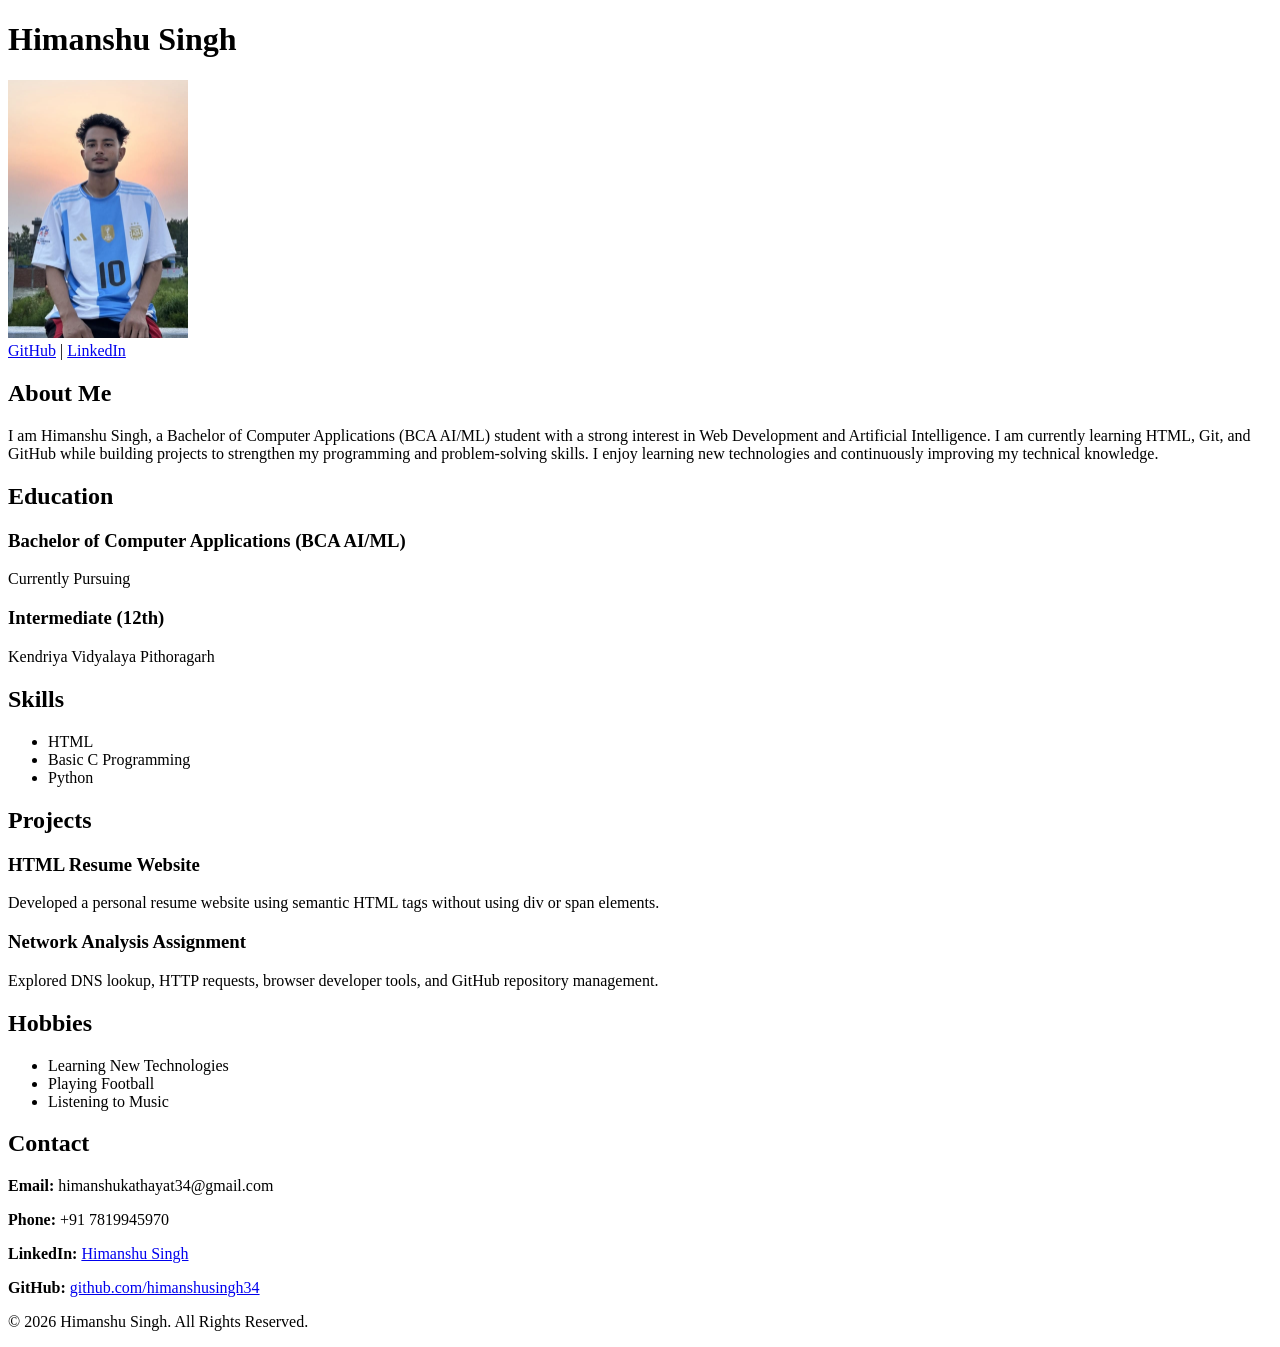
==== index.html @ 389b8f42 "Add HTML Resume" ====
<!DOCTYPE html>
<html lang="en">
<head>
    <meta charset="UTF-8">
    <meta name="viewport" content="width=device-width, initial-scale=1.0">
    <title>Himanshu Singh | Resume</title>
</head>

<body>

<header>
    <h1>Himanshu Singh</h1>

    <img src="photo.jpg" alt="Himanshu Singh" width="180">

    <nav>
        <a href="https://github.com/himanshusingh34" target="_blank">GitHub</a> |
        <a href="https://www.linkedin.com/in/himanshu-singh-a86b09400" target="_blank">LinkedIn</a>
    </nav>
</header>

<main>

<section>
    <h2>About Me</h2>

    <p>
        I am Himanshu Singh, a Bachelor of Computer Applications (BCA AI/ML)
        student with a strong interest in Web Development and Artificial
        Intelligence. I am currently learning HTML, Git, and GitHub while
        building projects to strengthen my programming and problem-solving
        skills. I enjoy learning new technologies and continuously improving
        my technical knowledge.
    </p>

</section>

<section>

    <h2>Education</h2>

    <article>
        <h3>Bachelor of Computer Applications (BCA AI/ML)</h3>
        <p>Currently Pursuing</p>
    </article>

    <article>
        <h3>Intermediate (12th)</h3>
        <p>Kendriya Vidyalaya Pithoragarh</p>
    </article>

</section>

<section>

    <h2>Skills</h2>

    <ul>
        <li>HTML</li>
        <li>Basic C Programming</li>
        <li>Python</li>

    </ul>

</section>

<section>

    <h2>Projects</h2>

    <article>
        <h3>HTML Resume Website</h3>

        <p>
            Developed a personal resume website using semantic HTML tags
            without using div or span elements.
        </p>

    </article>

    <article>
        <h3>Network Analysis Assignment</h3>

        <p>
            Explored DNS lookup, HTTP requests, browser developer tools,
            and GitHub repository management.
        </p>

    </article>

</section>

<section>

    <h2>Hobbies</h2>

    <ul>
        <li>Learning New Technologies</li>
        <li>Playing Football</li>
        <li>Listening to Music</li>
    </ul>

</section>

<section>

    <h2>Contact</h2>

    <p><strong>Email:</strong> himanshukathayat34@gmail.com</p>

    <p><strong>Phone:</strong> +91 7819945970</p>

    <p><strong>LinkedIn:</strong>
        <a href="https://www.linkedin.com/in/himanshu-singh-a86b09400" target="_blank">
            Himanshu Singh
        </a>
    </p>

    <p><strong>GitHub:</strong>
        <a href="https://github.com/himanshusingh34" target="_blank">
            github.com/himanshusingh34
        </a>
    </p>

</section>

</main>

<footer>

    <p>&copy; 2026 Himanshu Singh. All Rights Reserved.</p>

</footer>

</body>
</html>
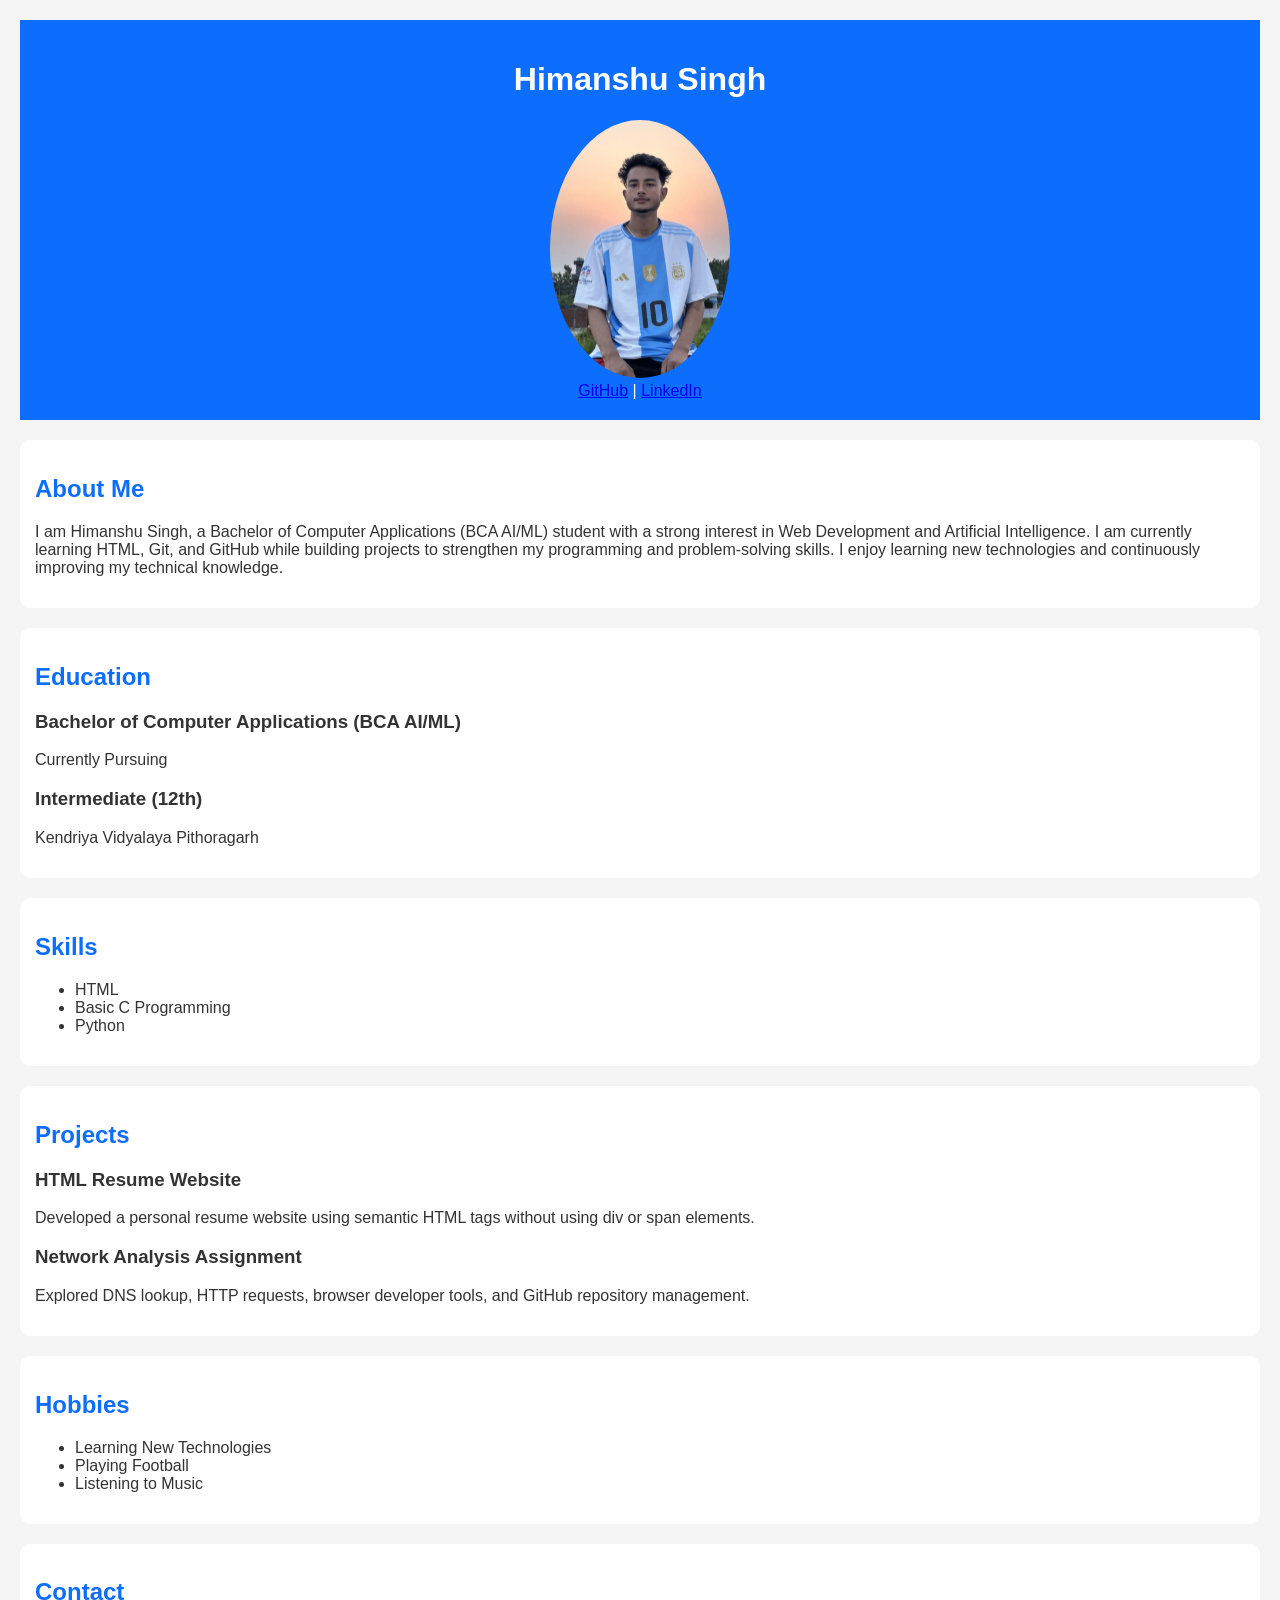
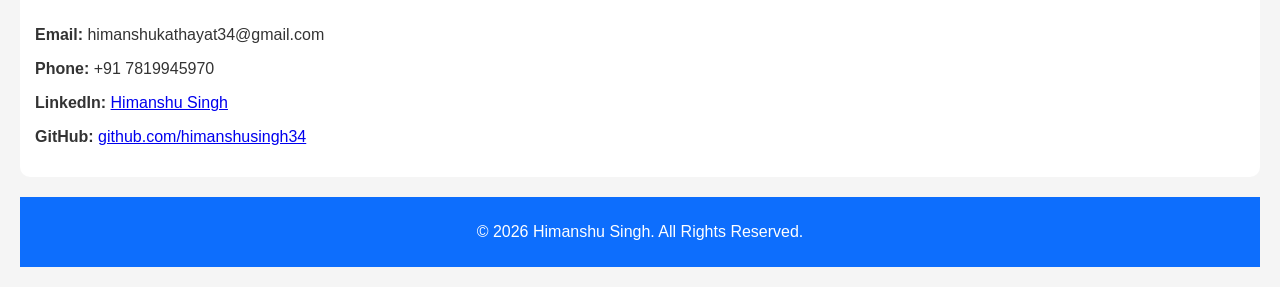
==== commit 42b3069b: "Added CSS styling" ====
--- a/index.html
+++ b/index.html
@@ -4,6 +4,7 @@
     <meta charset="UTF-8">
     <meta name="viewport" content="width=device-width, initial-scale=1.0">
     <title>Himanshu Singh | Resume</title>
+    <link rel="stylesheet" href="style.css">
 </head>
 
 <body>
--- a/style.css
+++ b/style.css
@@ -0,0 +1,35 @@
+body {
+    font-family: Arial, sans-serif;
+    background-color: #f5f5f5;
+    margin: 20px;
+    color: #333;
+}
+
+header {
+    text-align: center;
+    background-color: #0d6efd;
+    color: white;
+    padding: 20px;
+}
+
+img {
+    border-radius: 50%;
+}
+
+section {
+    background-color: white;
+    margin: 20px 0;
+    padding: 15px;
+    border-radius: 10px;
+}
+
+h2 {
+    color: #0d6efd;
+}
+
+footer {
+    text-align: center;
+    background-color: #0d6efd;
+    color: white;
+    padding: 10px;
+}
